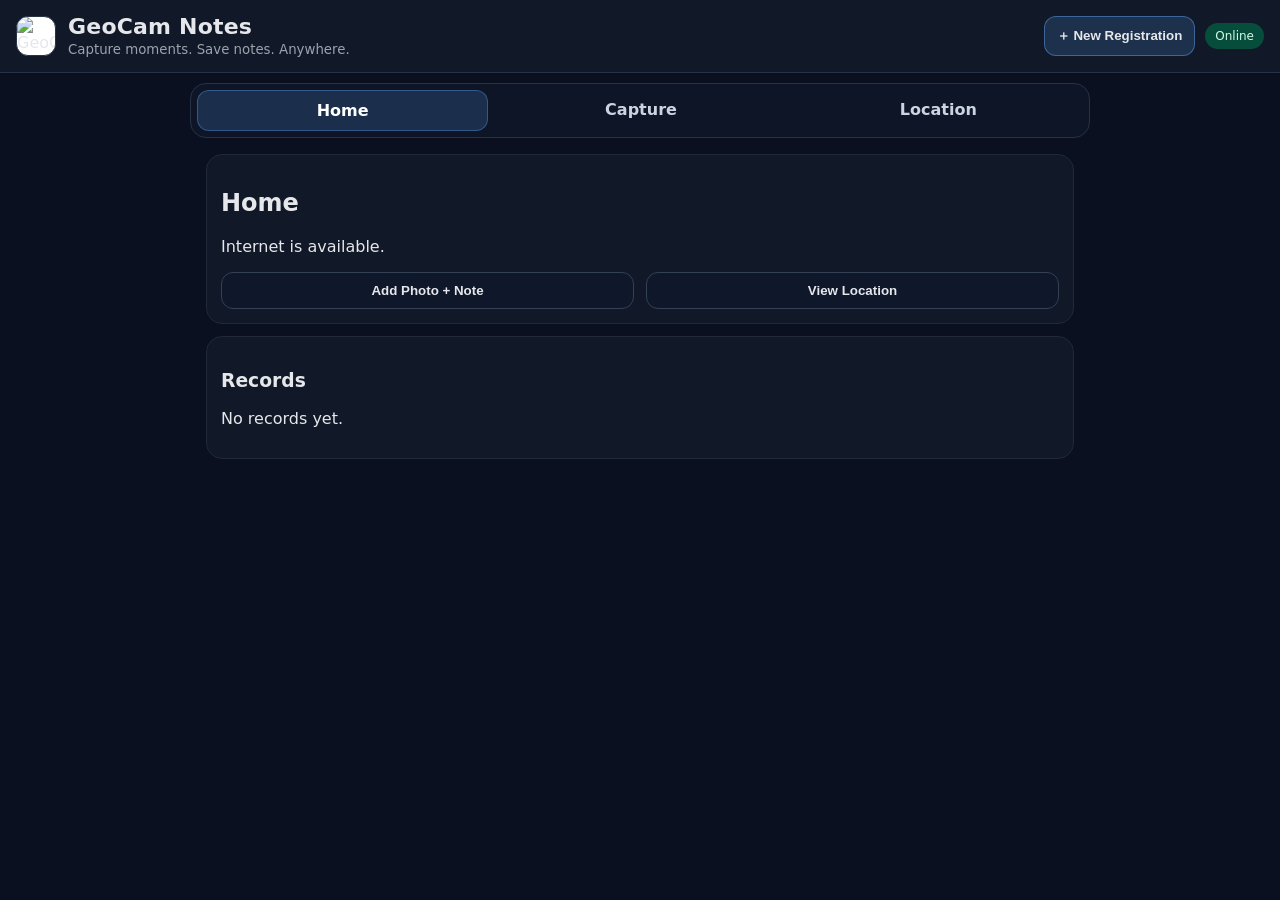
==== index.html @ e8d20af6 "Add files via upload Initial PWA implementation" ====
<!doctype html>
<html lang="en">
<head>
  <meta charset="utf-8" />
  <meta name="viewport" content="width=device-width,initial-scale=1" />
  <meta name="theme-color" content="#111827" />
  <link rel="manifest" href="./manifest.json" />
  <link rel="stylesheet" href="./styles.css" />
  <title>GeoCam Notes</title>
</head>
<body>
<header class="topbar">
  <div class="brand">
    <img class="brandIcon" src="./icons/icon-192.png" alt="GeoCam" />
    <div class="brandText">
      <h1>GeoCam Notes</h1>
      <small class="sub">Capture moments. Save notes. Anywhere.</small>
    </div>
  </div>

  <div class="topActions">
    <button id="quickAdd" class="btn primary">＋ New Registration</button>
    <span id="netBadge" class="badge">Online</span>
  </div>
</header>


  <nav class="tabs">
    <a href="#/" data-link>Home</a>
    <a href="#/capture" data-link>Capture</a>
    <a href="#/location" data-link>Location</a>
  </nav>

  <main id="view"></main>

  <script src="./app.js"></script>
</body>
</html>
---- styles.css ----
* { box-sizing: border-box; }
body { margin:0; font-family: system-ui, Arial; background:#0b1020; color:#e5e7eb; }
.topbar { display:flex; align-items:center; justify-content:space-between; padding:12px 16px; background:#111827; position:sticky; top:0; }
.tabs { display:flex; gap:8px; padding:10px 16px; background:#0f172a; position:sticky; top:52px; }
.tabs a { color:#cbd5e1; text-decoration:none; padding:8px 10px; border-radius:10px; }
.tabs a.active { background:#1f2937; color:#fff; }
main { padding:16px; max-width:900px; margin:0 auto; }
.card { background:#111827; border:1px solid #1f2937; border-radius:16px; padding:14px; margin-bottom:12px; }
.row { display:flex; gap:12px; flex-wrap:wrap; }
button, input, textarea { width:100%; padding:10px 12px; border-radius:12px; border:1px solid #334155; background:#0f172a; color:#e5e7eb; }
button { cursor:pointer; font-weight:600; }
.badge { padding:6px 10px; border-radius:999px; background:#064e3b; color:#d1fae5; font-size:12px; }
.badge.off { background:#7c2d12; color:#ffedd5; }

@media (min-width: 700px) {
  .half { width: calc(50% - 6px); }
}

.noteHead { display:flex; align-items:center; justify-content:space-between; gap:10px; margin-bottom:8px; }
.noteImg { width:100%; border-radius:12px; border:1px solid #334155; margin-top:8px; }
.muted { color:#9ca3af; }
button.danger { width:auto; background:#3f1d1d; border-color:#7f1d1d; }
button.danger:hover { filter: brightness(1.1); }

.noteActions { display:flex; gap:8px; align-items:center; }
button.ghost { width:auto; background:#0f172a; border-color:#334155; }
button.ghost:hover { filter: brightness(1.1); }

:root{
  --bg:#0b1020;
  --card:#0f172a;
  --card2:#111827;
  --line:#263245;
  --text:#e5e7eb;
  --muted:#9ca3af;
  --primary:#60a5fa;
  --danger:#ef4444;
}

.topbar{
  gap:12px;
  padding:14px 16px;
  border-bottom:1px solid var(--line);
  backdrop-filter: blur(10px);
}

.brand{display:flex; align-items:center; gap:12px;}
.brandIcon{width:40px;height:40px;border-radius:12px;border:1px solid var(--line); background:#fff;}
.brandText h1{margin:0; font-size:22px; letter-spacing:.2px;}
.sub{color:var(--muted);}

.topActions{display:flex; align-items:center; gap:10px;}

.tabs{
  max-width:900px;
  margin:10px auto 0;
  border:1px solid var(--line);
  border-radius:16px;
  padding:6px;
  background:rgba(15,23,42,.7);
}

.tabs a{
  flex:1;
  text-align:center;
  padding:10px 12px;
  border-radius:12px;
  font-weight:600;
}

.tabs a.active{
  background:rgba(96,165,250,.18);
  border:1px solid rgba(96,165,250,.35);
}

.btn{width:auto; padding:10px 12px; border-radius:12px; border:1px solid var(--line); background:rgba(15,23,42,.8); color:var(--text); font-weight:700;}
.btn:hover{filter:brightness(1.08);}
.btn.primary{border-color:rgba(96,165,250,.45); background:rgba(96,165,250,.18);}
.btn.danger{border-color:rgba(239,68,68,.45); background:rgba(239,68,68,.14);}

.note{border:1px solid var(--line);}
.noteHead{display:flex; align-items:center; justify-content:space-between; gap:12px;}
.noteActions{display:flex; gap:8px;}
button.ghost{width:auto;}
button.danger{width:auto;}
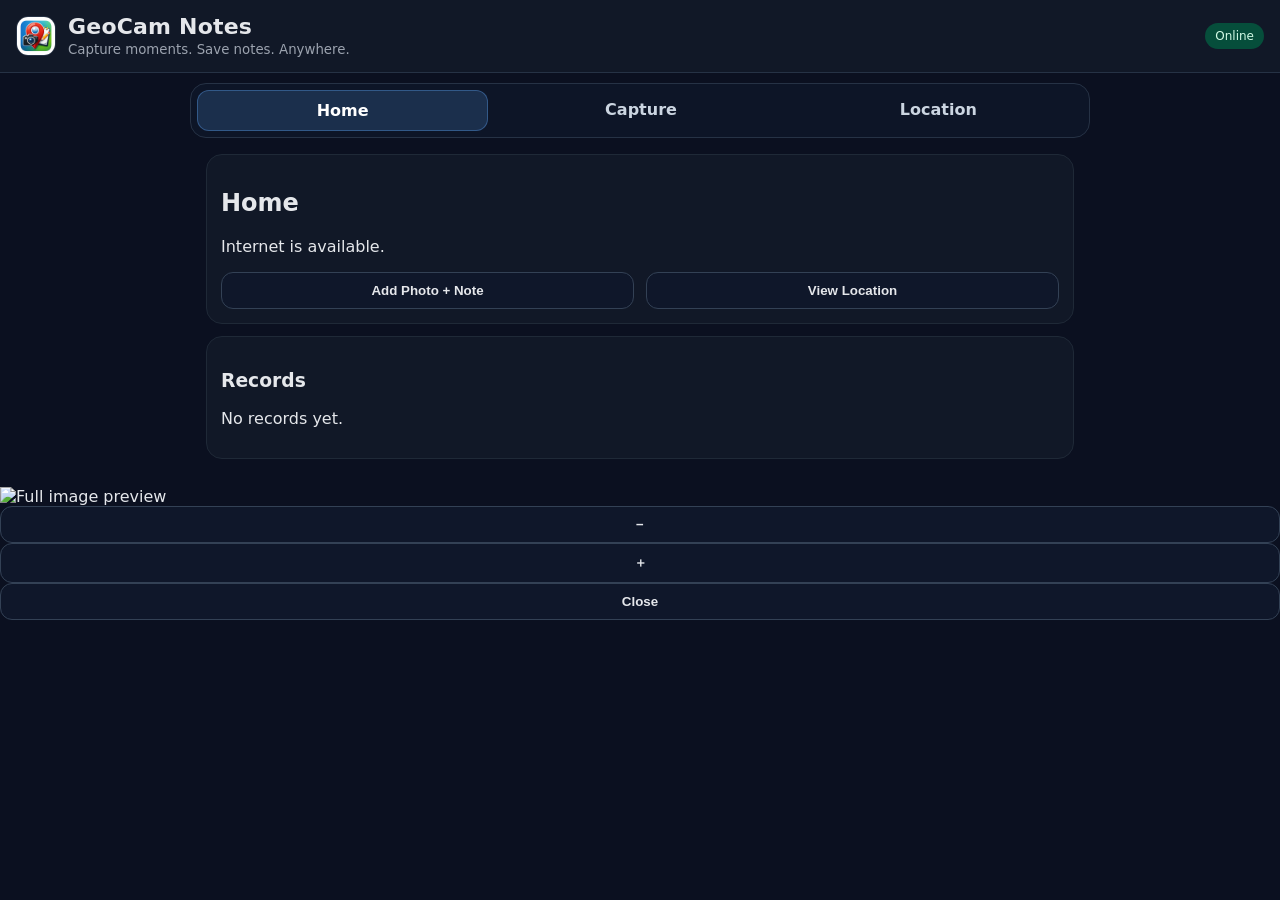
==== commit 97e81d4f: "Update index.html" ====
--- a/index.html
+++ b/index.html
@@ -4,11 +4,14 @@
   <meta charset="utf-8" />
   <meta name="viewport" content="width=device-width,initial-scale=1" />
   <meta name="theme-color" content="#111827" />
+
   <link rel="manifest" href="./manifest.json" />
   <link rel="stylesheet" href="./styles.css" />
+
   <title>GeoCam Notes</title>
 </head>
 <body>
+
 <header class="topbar">
   <div class="brand">
     <img class="brandIcon" src="./icons/icon-192.png" alt="GeoCam" />
@@ -19,20 +22,26 @@
   </div>
 
   <div class="topActions">
-    <button id="quickAdd" class="btn primary">＋ New Registration</button>
     <span id="netBadge" class="badge">Online</span>
   </div>
 </header>
 
+<nav class="tabs">
+  <a href="#/" data-link>Home</a>
+  <a href="#/capture" data-link>Capture</a>
+  <a href="#/location" data-link>Location</a>
+</nav>
 
-  <nav class="tabs">
-    <a href="#/" data-link>Home</a>
-    <a href="#/capture" data-link>Capture</a>
-    <a href="#/location" data-link>Location</a>
-  </nav>
+<main id="view"></main>
 
-  <main id="view"></main>
-
-  <script src="./app.js"></script>
+<div id="imgModal" class="imgModal" aria-hidden="true">
+  <img id="imgModalPic" alt="Full image preview" />
+  <div class="imgModalBar">
+    <button id="zoomOut">−</button>
+    <button id="zoomIn">＋</button>
+    <button id="closeImg">Close</button>
+  </div>
+</div>
+<script src="./app.js"></script>
 </body>
 </html>
